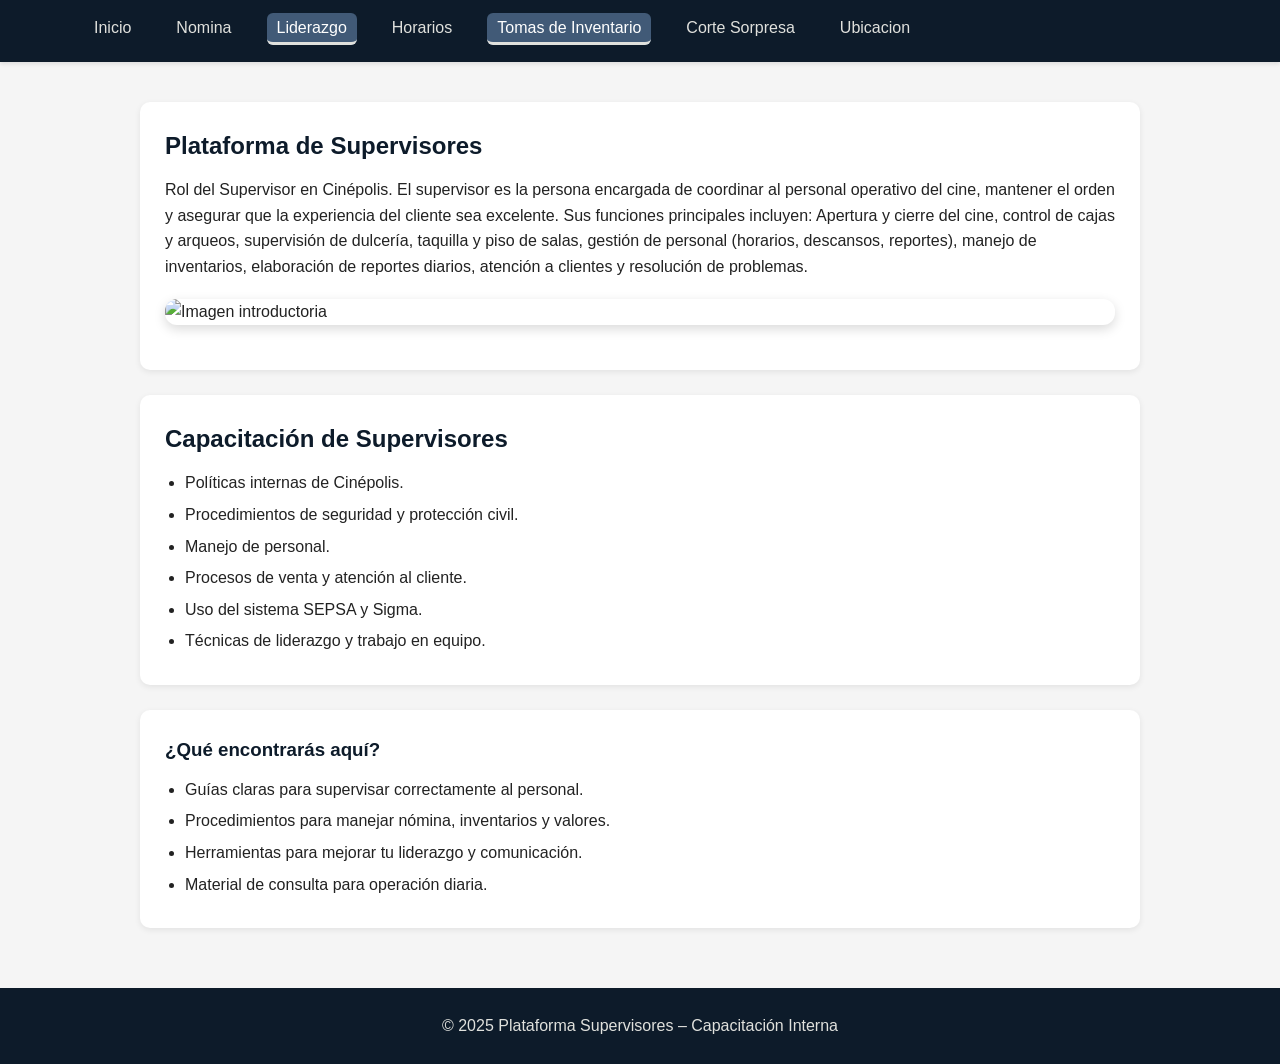
==== index.html @ f8d952b4 "Add files via upload" ====
<!DOCTYPE html>
<html lang="es">
<head>
  <meta charset="UTF-8">
  <meta name="viewport" content="width=device-width, initial-scale=1.0">
  <title>Inicio</title>
  <link rel="stylesheet" href="supervisores.css">
</head>
<body>

<header>
  <nav>
    <ul>
      <li><a href="index.html">Inicio</a></li>
      <li><a href="supervisores_nomina.html">Nomina</a></li>
      <li><a href="supervisores_liderazgo.html" class="activo">Liderazgo</a></li>
      <li><a href="supervisores_horarios.html">Horarios</a></li>
      <li><a href="supervisores_tomas.html" class="activo">Tomas de Inventario</a></li>
      <li><a href="corte_sorpresa.html">Corte Sorpresa</a></li>
    <li><a href="ubicacion.html">Ubicacion</a></li>
    </ul>
  </nav>
</header>  

<main>
  <section class="intro">
    <h2>Plataforma de Supervisores</h2>
    <p>
      Rol del Supervisor en Cinépolis.  
      El supervisor es la persona encargada de coordinar al personal operativo del cine, mantener el orden y asegurar que la experiencia del cliente sea excelente.  
      Sus funciones principales incluyen: Apertura y cierre del cine, control de cajas y arqueos, supervisión de dulcería, taquilla y piso de salas, gestión de personal (horarios, descansos, reportes), manejo de inventarios, elaboración de reportes diarios, atención a clientes y resolución de problemas.
    </p>
    <img src="https://imgs.search.brave.com/PRZGU7eDZOJcpxYsiIvUAu9FOhAJIg0p_FWsyWkSmiE/rs:fit:860:0:0:0/g:ce/aHR0cHM6Ly91cGxv/YWQud2lraW1lZGlh/Lm9yZy93aWtpcGVk/aWEvY29tbW9ucy81/LzUzL0NpbiVDMyVB/OXBvbGlzX2xvZ28u/c3Zn" alt="Imagen introductoria">
  </section>

  <section class="card">
    <h2>Capacitación de Supervisores</h2>
    <ul>
      <li>Políticas internas de Cinépolis.</li>
      <li>Procedimientos de seguridad y protección civil.</li>
      <li>Manejo de personal.</li>
      <li>Procesos de venta y atención al cliente.</li>
      <li>Uso del sistema SEPSA y Sigma.</li>
      <li>Técnicas de liderazgo y trabajo en equipo.</li>
    </ul>
  </section>

  <section class="card">
    <h3>¿Qué encontrarás aquí?</h3>
    <ul>
      <li>Guías claras para supervisar correctamente al personal.</li>
      <li>Procedimientos para manejar nómina, inventarios y valores.</li>
      <li>Herramientas para mejorar tu liderazgo y comunicación.</li>
      <li>Material de consulta para operación diaria.</li>
    </ul>
  </section>
</main>

<footer>
  <p>&copy; 2025 Plataforma Supervisores – Capacitación Interna</p>
</footer>

</body>
</html>
---- supervisores.css ----
/* ====== ESTILO GENERAL ====== */
* {
  margin: 0;
  padding: 0;
  box-sizing: border-box;
  font-family: "Arial", sans-serif;
}

body {
  background: #f5f5f5;
  color: #222;
  line-height: 1.6;
}

/* ====== HEADER Y NAVEGACIÓN ====== */
header {
  background: #0d1b2a;
  padding: 15px 0;
  box-shadow: 0 2px 4px rgba(0,0,0,0.1);
}

nav {
  display: flex;
  justify-content: space-between;
  align-items: center;
  width: 90%;
  margin: 0 auto;
}

nav ul {
  list-style: none;
  display: flex;
  gap: 25px;
}

nav a {
  text-decoration: none;
  color: #e0e1dd;
  font-weight: 500;
  padding: 6px 10px;
  border-radius: 6px;
  transition: 0.2s;
}

nav a:hover {
  background: #1b263b;
}

nav a.activo {
  background: #415a77;
  color: white;
  border-bottom: 3px solid #e0e1dd;
}

/* Logo de Cinépolis */
nav .logo img {
  height: 40px;
  width: auto;
}

/* ====== CONTENIDO PRINCIPAL ====== */
main {
  width: 90%;
  max-width: 1000px;
  margin: 40px auto;
  display: flex;
  flex-direction: column;
  gap: 25px;
}

.intro, .card {
  background: white;
  padding: 25px;
  border-radius: 10px;
  box-shadow: 0 2px 6px rgba(0,0,0,0.08);
}

h2, h3 {
  margin-bottom: 12px;
  color: #0d1b2a;
}

ul {
  margin-left: 20px;
}

ul li {
  margin-bottom: 6px;
}

/* ====== GALERÍA DE IMÁGENES NOMINA ====== */
.nomina-imagenes {
  display: grid;
  grid-template-columns: repeat(auto-fit, minmax(220px, 1fr));
  gap: 20px;
  margin-top: 20px;
}

.nomina-imagenes figure {
  background: white;
  padding: 15px;
  border-radius: 10px;
  box-shadow: 0 2px 6px rgba(0,0,0,0.08);
  text-align: center;
}

.nomina-imagenes img {
  width: 100%;
  max-width: 220px;
  height: auto;
  border-radius: 8px;
  display: block;
  margin: 0 auto 10px auto;
}

.nomina-imagenes figcaption {
  font-size: 0.9rem;
  color: #333;
  margin-top: 8px;
}

/* ====== GALERÍA DE IMÁGENES HORARIOS ====== */
.horario-imagenes {
  display: grid;
  grid-template-columns: repeat(auto-fit, minmax(280px, 1fr));
  gap: 20px;
  margin-top: 20px;
  margin-bottom: 60px;
}

.horario-imagenes figure {
  background: white;
  padding: 15px;
  border-radius: 10px;
  box-shadow: 0 2px 6px rgba(0,0,0,0.08);
  text-align: center;
}

.horario-imagenes img {
  width: 100%;
  height: 200px;
  object-fit: cover;
  border-radius: 8px;
  display: block;
  margin: 0 auto 10px auto;
}

.horario-imagenes figcaption {
  font-size: 0.9rem;
  color: #333;
  margin-top: 8px;
}


/* ====== GALERÍA DE IMÁGENES TOMAS ====== */
.tomas-imagenes {
  display: grid;
  grid-template-columns: repeat(auto-fit, minmax(280px, 1fr));
  gap: 20px;
  margin-top: 20px;
  margin-bottom: 60px;
}

.tomas-imagenes figure {
  background: white;
  padding: 15px;
  border-radius: 10px;
  box-shadow: 0 2px 6px rgba(0,0,0,0.08);
  text-align: center;
}

.tomas-imagenes img {
  width: 100%;
  height: 200px;
  object-fit: cover;
  border-radius: 8px;
  display: block;
  margin: 0 auto 10px auto;
  transition: transform 0.4s ease; /* efecto de zoom */
}

.tomas-imagenes img:hover {
  transform: scale(1.05); /* zoom suave al pasar el mouse */
}

.tomas-imagenes figcaption {
  font-size: 0.9rem;
  color: #333;
  margin-top: 8px;
}



.carrusel {
  position: relative;
  width: 800px;
  max-width: 95%;
  margin: 40px auto;
  overflow: hidden;
  border-radius: 12px;
  background: #ffffff;
  box-shadow: 0 4px 14px rgba(0,0,0,0.2);
}


.slide {
  display: none;
  animation: fade 0.6s ease-in-out;
}


.slide.activo {
  display: block;
}


.carrusel img {
  width: 100%;
  height: auto;
  border-radius: 12px 12px 0 0;
  object-fit: cover;
}

.carrusel {
  max-height: 900px; 
}

.carrusel img {
  height: 850px; 
  object-fit: cover;
}

.texto {
  background: rgba(0,0,0,0.55);
  color: #fff;
  padding: 12px 15px;
  font-size: 1rem;
  text-align: center;
  border-radius: 0 0 12px 12px;
  backdrop-filter: blur(4px);
}


.carrusel-btn {
  position: absolute;
  top: 50%;
  transform: translateY(-50%);
  background: rgba(0,0,0,0.5);
  color: white;
  padding: 12px 16px;
  border: none;
  cursor: pointer;
  border-radius: 50%;
  font-size: 28px;
  transition: 0.3s ease;
  z-index: 10;
}

.carrusel-btn:hover {
  background: rgba(0,0,0,0.8);
  transform: translateY(-50%) scale(1.1);
}

.prev {
  left: 15px;
}

.next {
  right: 15px;
}


@keyframes fade {
  from { opacity: 0; transform: scale(1.02); }
  to { opacity: 1; transform: scale(1); }
}


@media (max-width: 600px) {
  .carrusel {
    width: 100%;
  }

  .carrusel-btn {
    padding: 8px 12px;
    font-size: 22px;
  }

  .texto {
    font-size: 0.9rem;
  }
}



/* ====== FOOTER ====== */
footer {
  text-align: center;
  padding: 25px 0;
  background: #0d1b2a;
  color: #e0e1dd;
  margin-top: 60px;
  position: relative;
}

/* ====== IMAGEN INTRO CON ZOOM ====== */
.intro img {
  display: block;
  max-width: 100%;
  height: auto;
  margin: 20px auto;
  border-radius: 12px;
  box-shadow: 0 4px 12px rgba(0,0,0,0.15);
  object-fit: cover;
  transition: transform 0.4s ease; /* transición para el zoom */
}

.intro img:hover {
  transform: scale(1.05); /* zoom suave al pasar el mouse */
}
/* ====== UBICACIÓN Y CONTACTO ====== */
.info-extra {
  background: #ffffff;
  padding: 30px;
  border-radius: 12px;
  box-shadow: 0 2px 8px rgba(0,0,0,0.06);
  width: 90%;
  max-width: 1000px;
  margin: 30px auto;
}

.info-extra h2 {
  font-size: 1.6rem;
  color: #0d1b2a;
  margin-bottom: 15px;
  border-bottom: 2px solid #e0e1dd;
  padding-bottom: 6px;
}

.info-extra p,
.info-extra ul {
  font-size: 1rem;
  color: #333;
  line-height: 1.6;
}

.info-extra a {
  color: #415a77;
  text-decoration: underline;
}

.info-extra a:hover {
  color: #1b263b;
}

.mapa iframe {
  width: 100%;
  height: 400px;
  border-radius: 12px;
  box-shadow: 0 2px 10px rgba(0,0,0,0.1);
  margin-bottom: 20px;
}
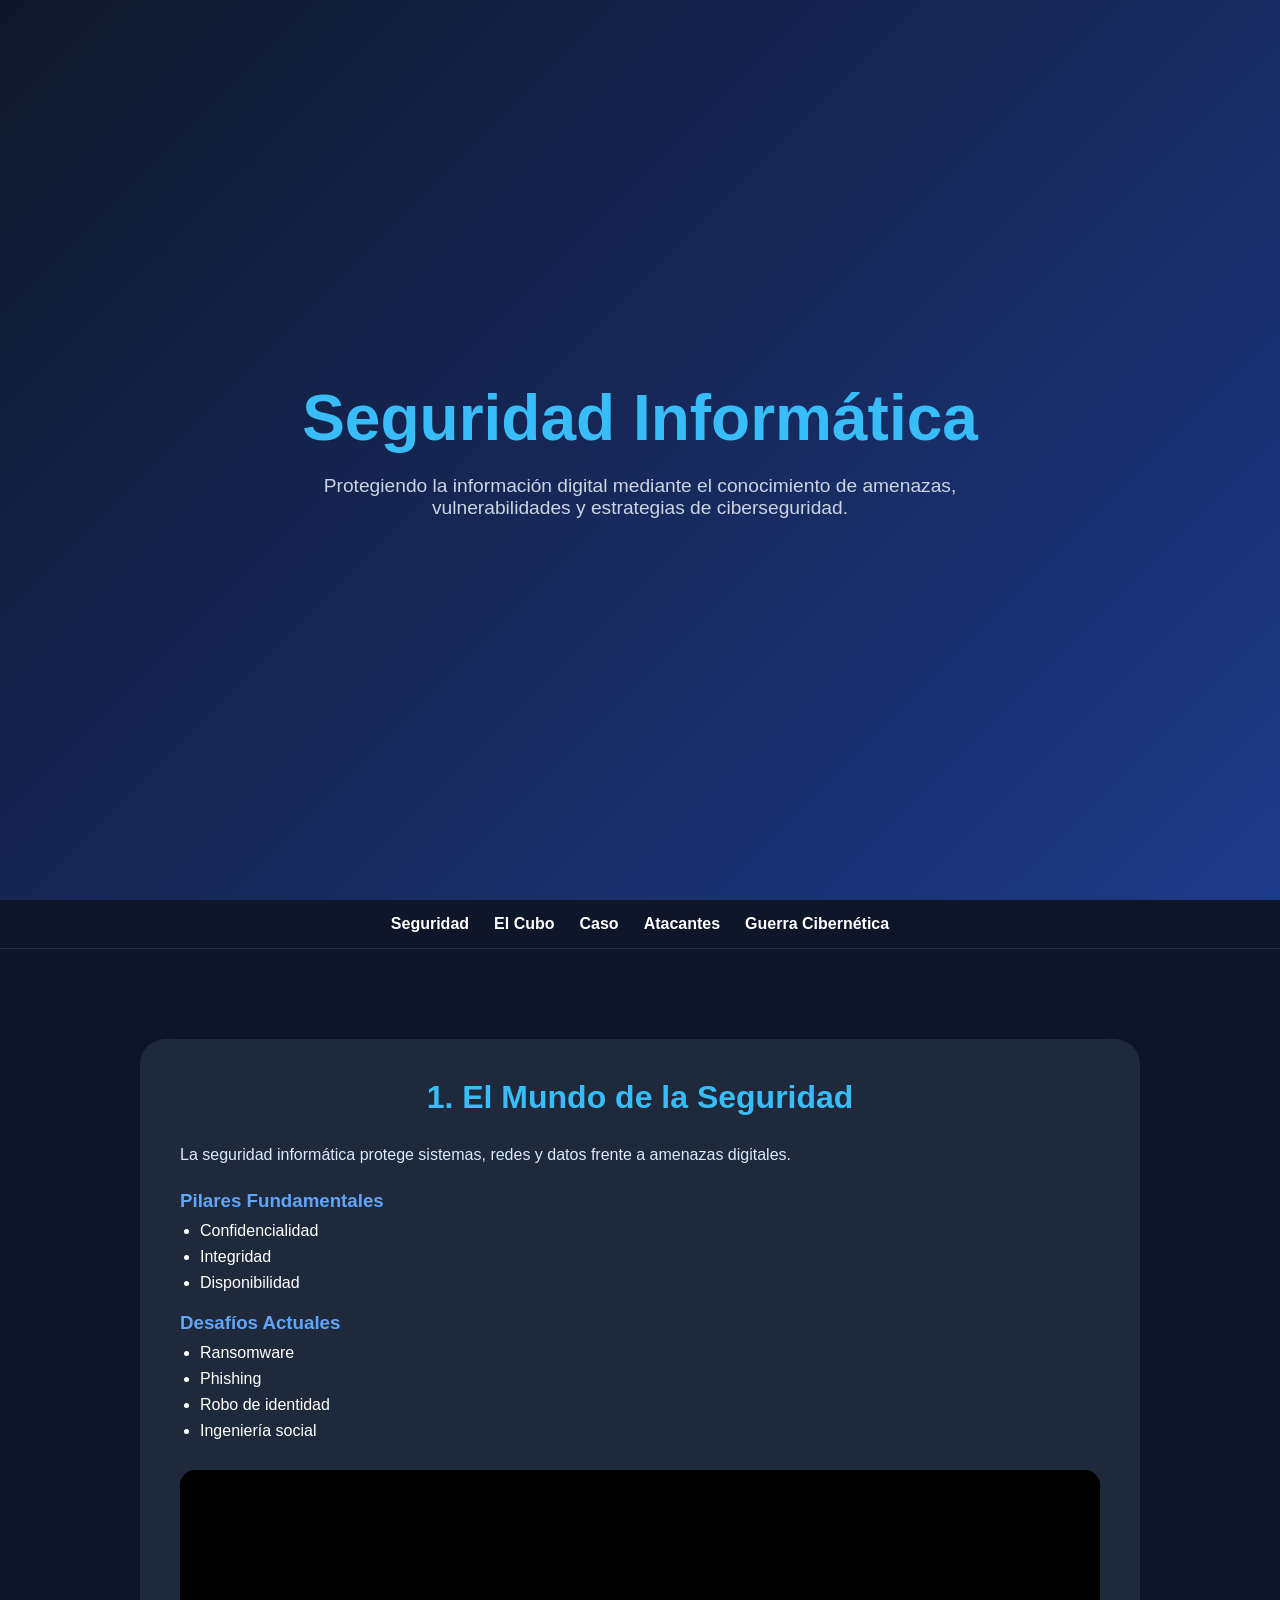
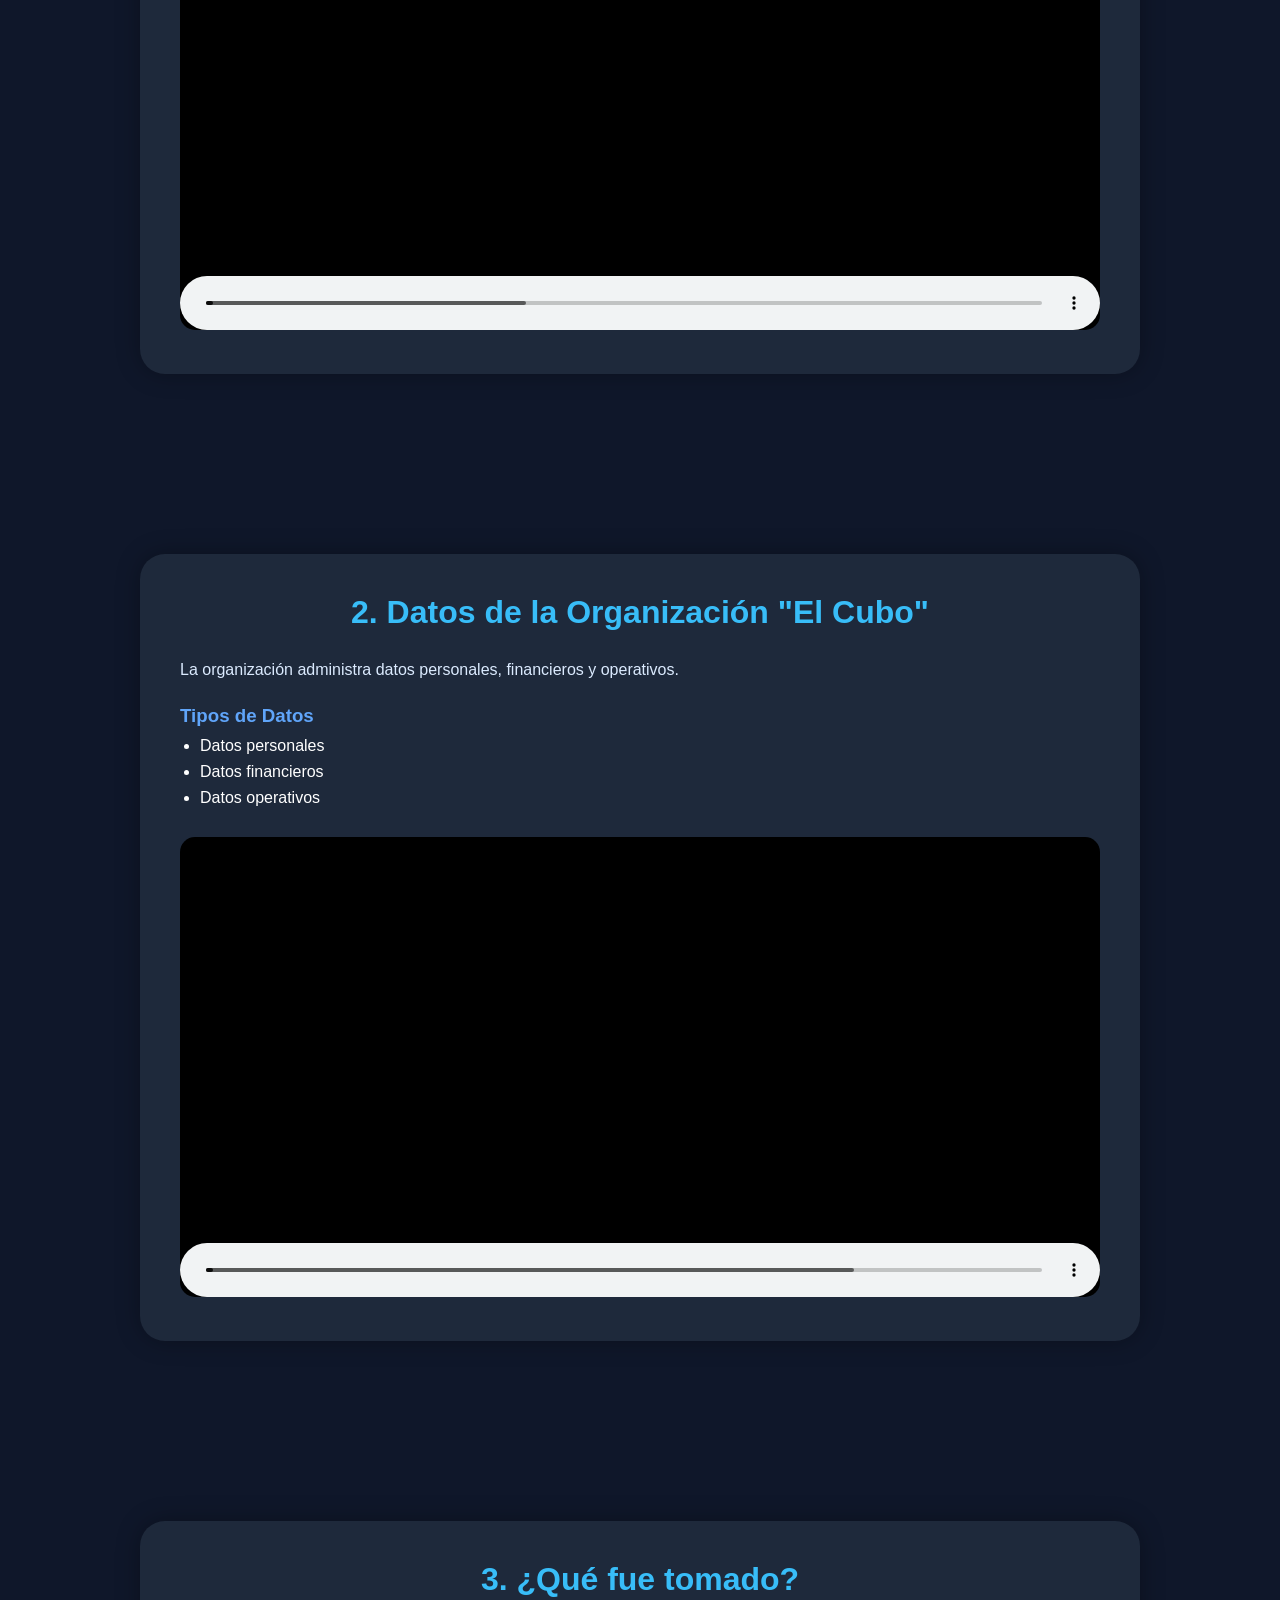
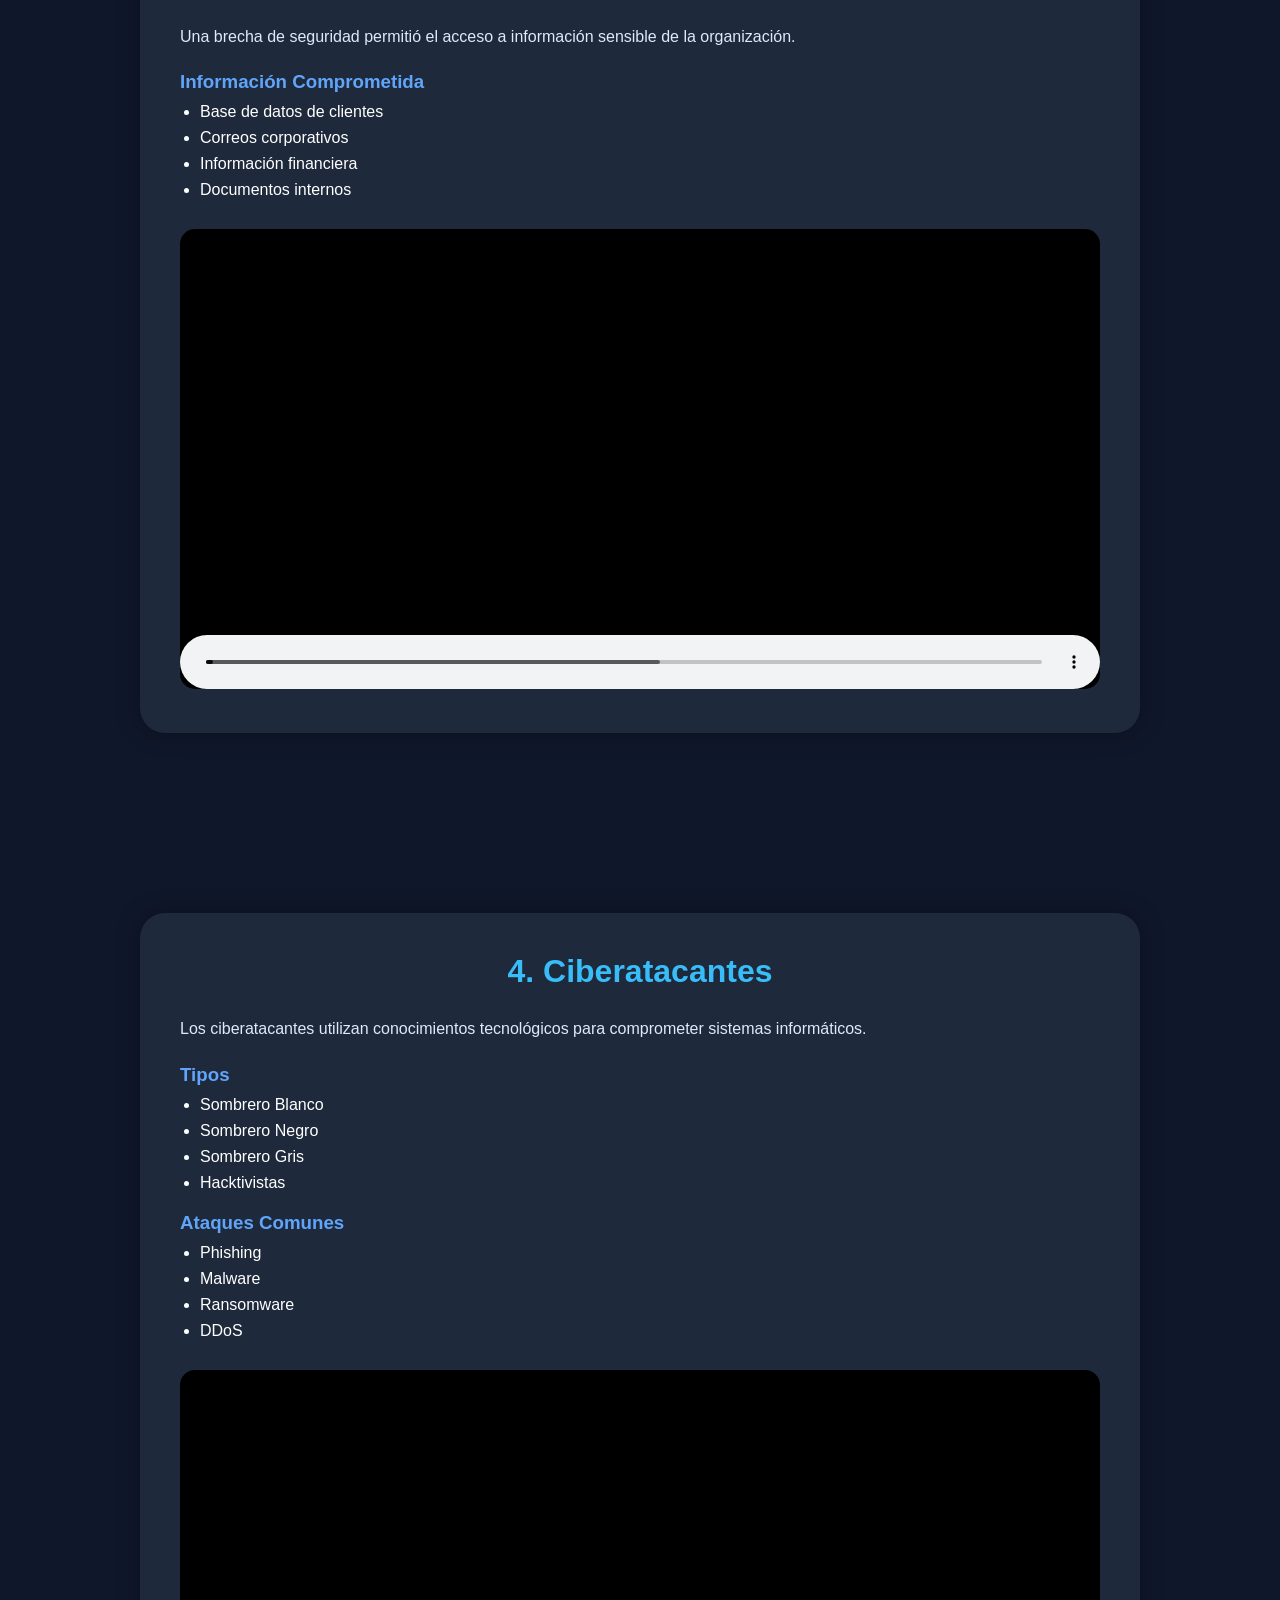
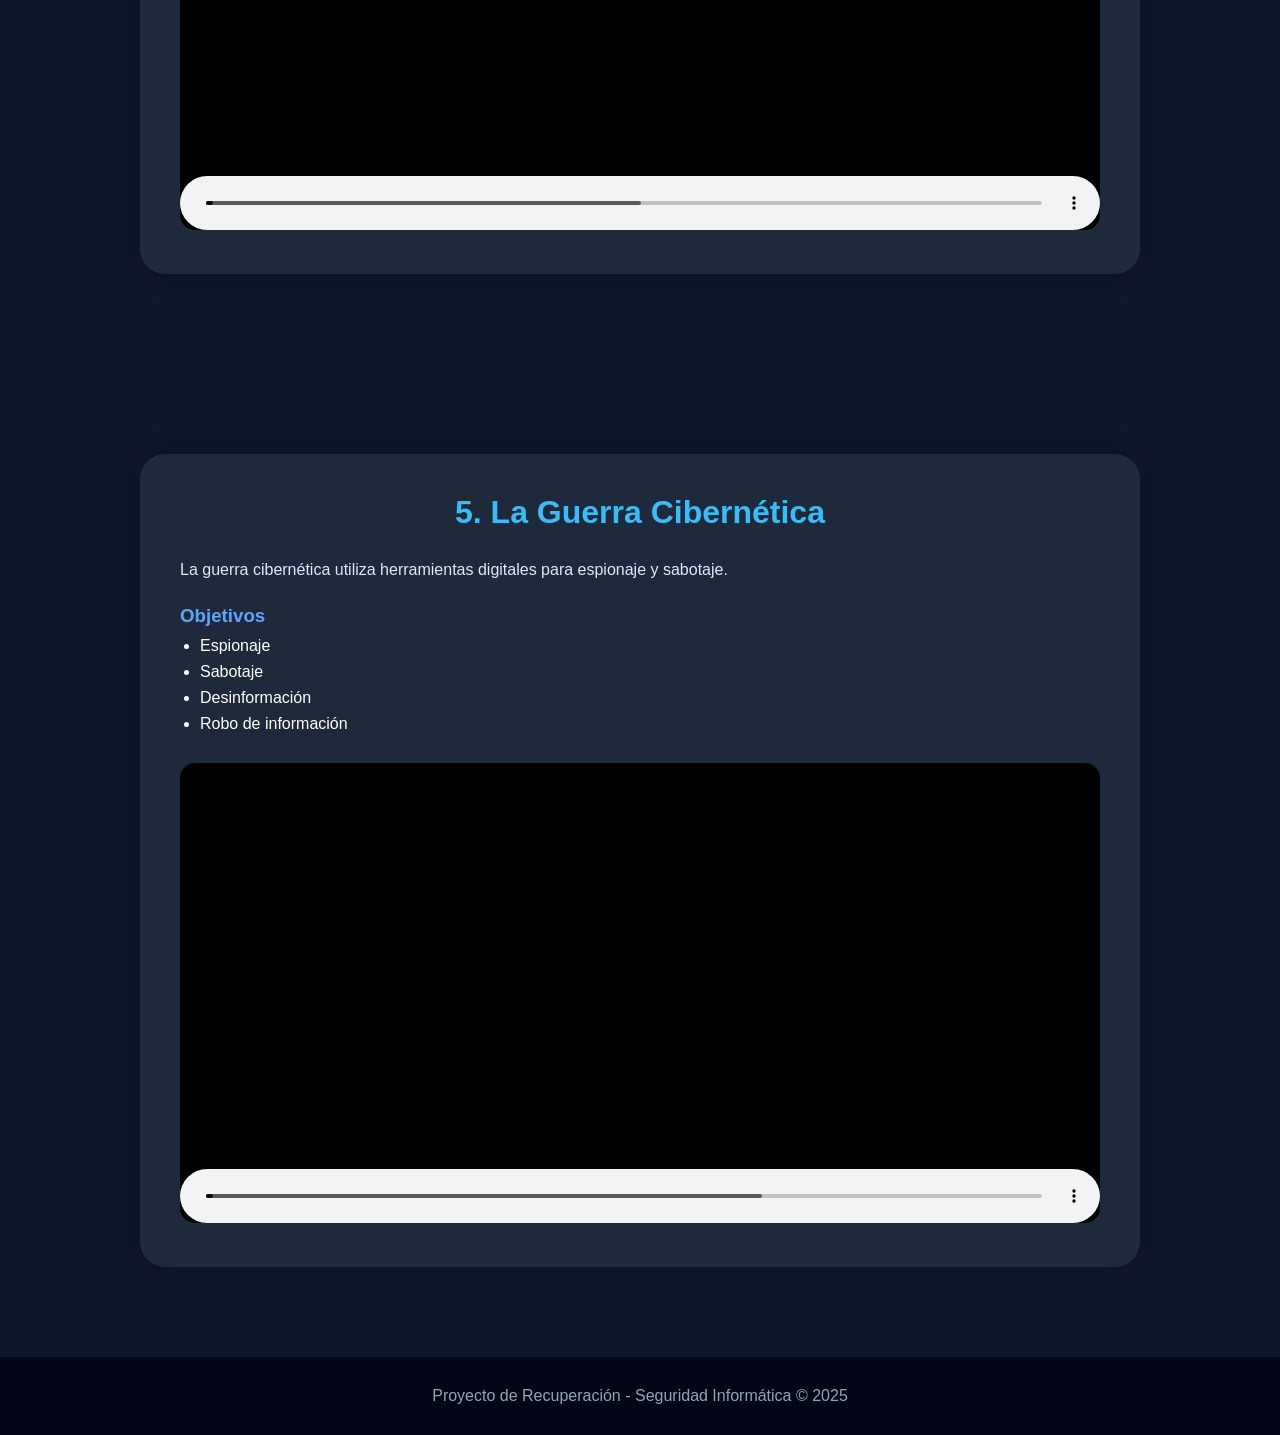
==== commit f348903e: "Add files via upload" ====
--- a/index.html
+++ b/index.html
@@ -1,64 +1,201 @@
 <!DOCTYPE html>
 <html lang="es">
 <head>
-  <meta charset="UTF-8">
-  <meta name="viewport" content="width=device-width, initial-scale=1.0">
-  <title>Inicio</title>
-  <link rel="stylesheet" href="supervisores.css">
+<meta charset="UTF-8">
+<meta name="viewport" content="width=device-width, initial-scale=1.0">
+<title>Seguridad Informática</title>
+
+<link rel="stylesheet" href="style.css">
 </head>
 <body>
 
 <header>
-  <nav>
-    <ul>
-      <li><a href="index.html">Inicio</a></li>
-      <li><a href="supervisores_nomina.html">Nomina</a></li>
-      <li><a href="supervisores_liderazgo.html" class="activo">Liderazgo</a></li>
-      <li><a href="supervisores_horarios.html">Horarios</a></li>
-      <li><a href="supervisores_tomas.html" class="activo">Tomas de Inventario</a></li>
-      <li><a href="corte_sorpresa.html">Corte Sorpresa</a></li>
-    <li><a href="ubicacion.html">Ubicacion</a></li>
-    </ul>
-  </nav>
-</header>  
-
-<main>
-  <section class="intro">
-    <h2>Plataforma de Supervisores</h2>
-    <p>
-      Rol del Supervisor en Cinépolis.  
-      El supervisor es la persona encargada de coordinar al personal operativo del cine, mantener el orden y asegurar que la experiencia del cliente sea excelente.  
-      Sus funciones principales incluyen: Apertura y cierre del cine, control de cajas y arqueos, supervisión de dulcería, taquilla y piso de salas, gestión de personal (horarios, descansos, reportes), manejo de inventarios, elaboración de reportes diarios, atención a clientes y resolución de problemas.
-    </p>
-    <img src="https://imgs.search.brave.com/PRZGU7eDZOJcpxYsiIvUAu9FOhAJIg0p_FWsyWkSmiE/rs:fit:860:0:0:0/g:ce/aHR0cHM6Ly91cGxv/YWQud2lraW1lZGlh/Lm9yZy93aWtpcGVk/aWEvY29tbW9ucy81/LzUzL0NpbiVDMyVB/OXBvbGlzX2xvZ28u/c3Zn" alt="Imagen introductoria">
-  </section>
-
-  <section class="card">
-    <h2>Capacitación de Supervisores</h2>
-    <ul>
-      <li>Políticas internas de Cinépolis.</li>
-      <li>Procedimientos de seguridad y protección civil.</li>
-      <li>Manejo de personal.</li>
-      <li>Procesos de venta y atención al cliente.</li>
-      <li>Uso del sistema SEPSA y Sigma.</li>
-      <li>Técnicas de liderazgo y trabajo en equipo.</li>
-    </ul>
-  </section>
-
-  <section class="card">
-    <h3>¿Qué encontrarás aquí?</h3>
-    <ul>
-      <li>Guías claras para supervisar correctamente al personal.</li>
-      <li>Procedimientos para manejar nómina, inventarios y valores.</li>
-      <li>Herramientas para mejorar tu liderazgo y comunicación.</li>
-      <li>Material de consulta para operación diaria.</li>
-    </ul>
-  </section>
-</main>
+
+<h1>Seguridad Informática</h1>
+
+<p>
+Protegiendo la información digital mediante el conocimiento de amenazas,
+vulnerabilidades y estrategias de ciberseguridad.
+</p>
+
+</header>
+
+<nav>
+<a href="#mundo">Seguridad</a>
+<a href="#cubo">El Cubo</a>
+<a href="#caso">Caso</a>
+<a href="#atacantes">Atacantes</a>
+<a href="#guerra">Guerra Cibernética</a>
+</nav>
+
+<section id="mundo">
+
+<div class="card">
+
+<h2>1. El Mundo de la Seguridad</h2>
+
+<p>
+La seguridad informática protege sistemas, redes y datos frente a amenazas digitales.
+</p>
+
+<h3>Pilares Fundamentales</h3>
+
+<ul>
+<li>Confidencialidad</li>
+<li>Integridad</li>
+<li>Disponibilidad</li>
+</ul>
+
+<h3>Desafíos Actuales</h3>
+
+<ul>
+<li>Ransomware</li>
+<li>Phishing</li>
+<li>Robo de identidad</li>
+<li>Ingeniería social</li>
+</ul>
+
+<div class="video-container">
+<video controls>
+<source src="el mundo se la seguridad.mp4" type="video/mp4">
+</video>
+</div>
+
+</div>
+
+</section>
+
+<section id="cubo">
+
+<div class="card">
+
+<h2>2. Datos de la Organización "El Cubo"</h2>
+
+<p>
+La organización administra datos personales, financieros y operativos.
+</p>
+
+<h3>Tipos de Datos</h3>
+
+<ul>
+<li>Datos personales</li>
+<li>Datos financieros</li>
+<li>Datos operativos</li>
+</ul>
+
+<div class="video-container">
+<video controls>
+<source src="el cubo.mp4" type="video/mp4">
+</video>
+</div>
+
+</div>
+
+</section>
+
+<section id="caso">
+
+<div class="card">
+
+<h2>3. ¿Qué fue tomado?</h2>
+
+<p>
+Una brecha de seguridad permitió el acceso a información sensible de la organización.
+</p>
+
+<h3>Información Comprometida</h3>
+
+<ul>
+<li>Base de datos de clientes</li>
+<li>Correos corporativos</li>
+<li>Información financiera</li>
+<li>Documentos internos</li>
+</ul>
+
+<div class="video-container">
+<video controls>
+<source src="QUE  fue tomado.mp4" type="video/mp4">
+</video>
+</div>
+
+</div>
+
+</section>
+
+<section id="atacantes">
+
+<div class="card">
+
+<h2>4. Ciberatacantes</h2>
+
+<p>
+Los ciberatacantes utilizan conocimientos tecnológicos para comprometer sistemas informáticos.
+</p>
+
+<h3>Tipos</h3>
+
+<ul>
+<li>Sombrero Blanco</li>
+<li>Sombrero Negro</li>
+<li>Sombrero Gris</li>
+<li>Hacktivistas</li>
+</ul>
+
+<h3>Ataques Comunes</h3>
+
+<ul>
+<li>Phishing</li>
+<li>Malware</li>
+<li>Ransomware</li>
+<li>DDoS</li>
+</ul>
+
+<div class="video-container">
+<video controls>
+<source src="Ciberatacantes.mp4" type="video/mp4">
+</video>
+</div>
+
+</div>
+
+</section>
+
+<section id="guerra">
+
+<div class="card">
+
+<h2>5. La Guerra Cibernética</h2>
+
+<p>
+La guerra cibernética utiliza herramientas digitales para espionaje y sabotaje.
+</p>
+
+<h3>Objetivos</h3>
+
+<ul>
+<li>Espionaje</li>
+<li>Sabotaje</li>
+<li>Desinformación</li>
+<li>Robo de información</li>
+</ul>
+
+<div class="video-container">
+<video controls>
+<source src="La guerra cibernetica.mp4" type="video/mp4">
+</video>
+</div>
+
+</div>
+
+</section>
 
 <footer>
-  <p>&copy; 2025 Plataforma Supervisores – Capacitación Interna</p>
+
+<p>
+Proyecto de Recuperación - Seguridad Informática © 2025
+</p>
+
 </footer>
 
 </body>
-</html>
+</html>
--- a/style.css
+++ b/style.css
@@ -0,0 +1,164 @@
+*{
+    margin:0;
+    padding:0;
+    box-sizing:border-box;
+    font-family:'Segoe UI',sans-serif;
+}
+
+html{
+    scroll-behavior:smooth;
+}
+
+body{
+    background:#0f172a;
+    color:white;
+}
+
+/* HEADER */
+
+header{
+    min-height:100vh;
+    display:flex;
+    justify-content:center;
+    align-items:center;
+    flex-direction:column;
+    text-align:center;
+    padding:20px;
+    background:linear-gradient(135deg,#0f172a,#1e3a8a);
+}
+
+header h1{
+    font-size:4rem;
+    color:#38bdf8;
+    margin-bottom:20px;
+    animation:fadeIn 1s ease;
+}
+
+header p{
+    font-size:1.2rem;
+    max-width:700px;
+    color:#cbd5e1;
+}
+
+@keyframes fadeIn{
+    from{
+        opacity:0;
+        transform:translateY(20px);
+    }
+    to{
+        opacity:1;
+        transform:translateY(0);
+    }
+}
+
+/* NAVBAR */
+
+nav{
+    position:sticky;
+    top:0;
+    background:rgba(15,23,42,.95);
+    backdrop-filter:blur(10px);
+    z-index:999;
+    padding:15px;
+    display:flex;
+    justify-content:center;
+    gap:25px;
+    border-bottom:1px solid rgba(255,255,255,.1);
+}
+
+nav a{
+    color:white;
+    text-decoration:none;
+    font-weight:600;
+    transition:.3s;
+}
+
+nav a:hover{
+    color:#38bdf8;
+}
+
+/* SECTIONS */
+
+section{
+    padding:90px 20px;
+    display:flex;
+    justify-content:center;
+}
+
+.card{
+    width:90%;
+    max-width:1000px;
+    background:#1e293b;
+    padding:40px;
+    border-radius:25px;
+    box-shadow:0 0 25px rgba(0,0,0,.3);
+    transition:.35s ease;
+}
+
+.card:hover{
+    transform:scale(1.03);
+}
+
+.card h2{
+    text-align:center;
+    color:#38bdf8;
+    margin-bottom:25px;
+    font-size:2rem;
+}
+
+.card h3{
+    color:#60a5fa;
+    margin-top:20px;
+    margin-bottom:10px;
+}
+
+.card p{
+    color:#dbeafe;
+    line-height:1.8;
+}
+
+.card ul{
+    margin-top:10px;
+    margin-left:20px;
+}
+
+.card li{
+    margin:8px 0;
+}
+
+.video-container{
+    margin-top:30px;
+}
+
+.video-container video{
+    width:100%;
+    border-radius:15px;
+    background:#000;
+}
+
+/* FOOTER */
+
+footer{
+    text-align:center;
+    padding:30px;
+    background:#020617;
+    color:#94a3b8;
+}
+
+/* RESPONSIVE */
+
+@media(max-width:768px){
+
+header h1{
+    font-size:2.5rem;
+}
+
+nav{
+    flex-wrap:wrap;
+}
+
+.card{
+    padding:25px;
+}
+
+}
